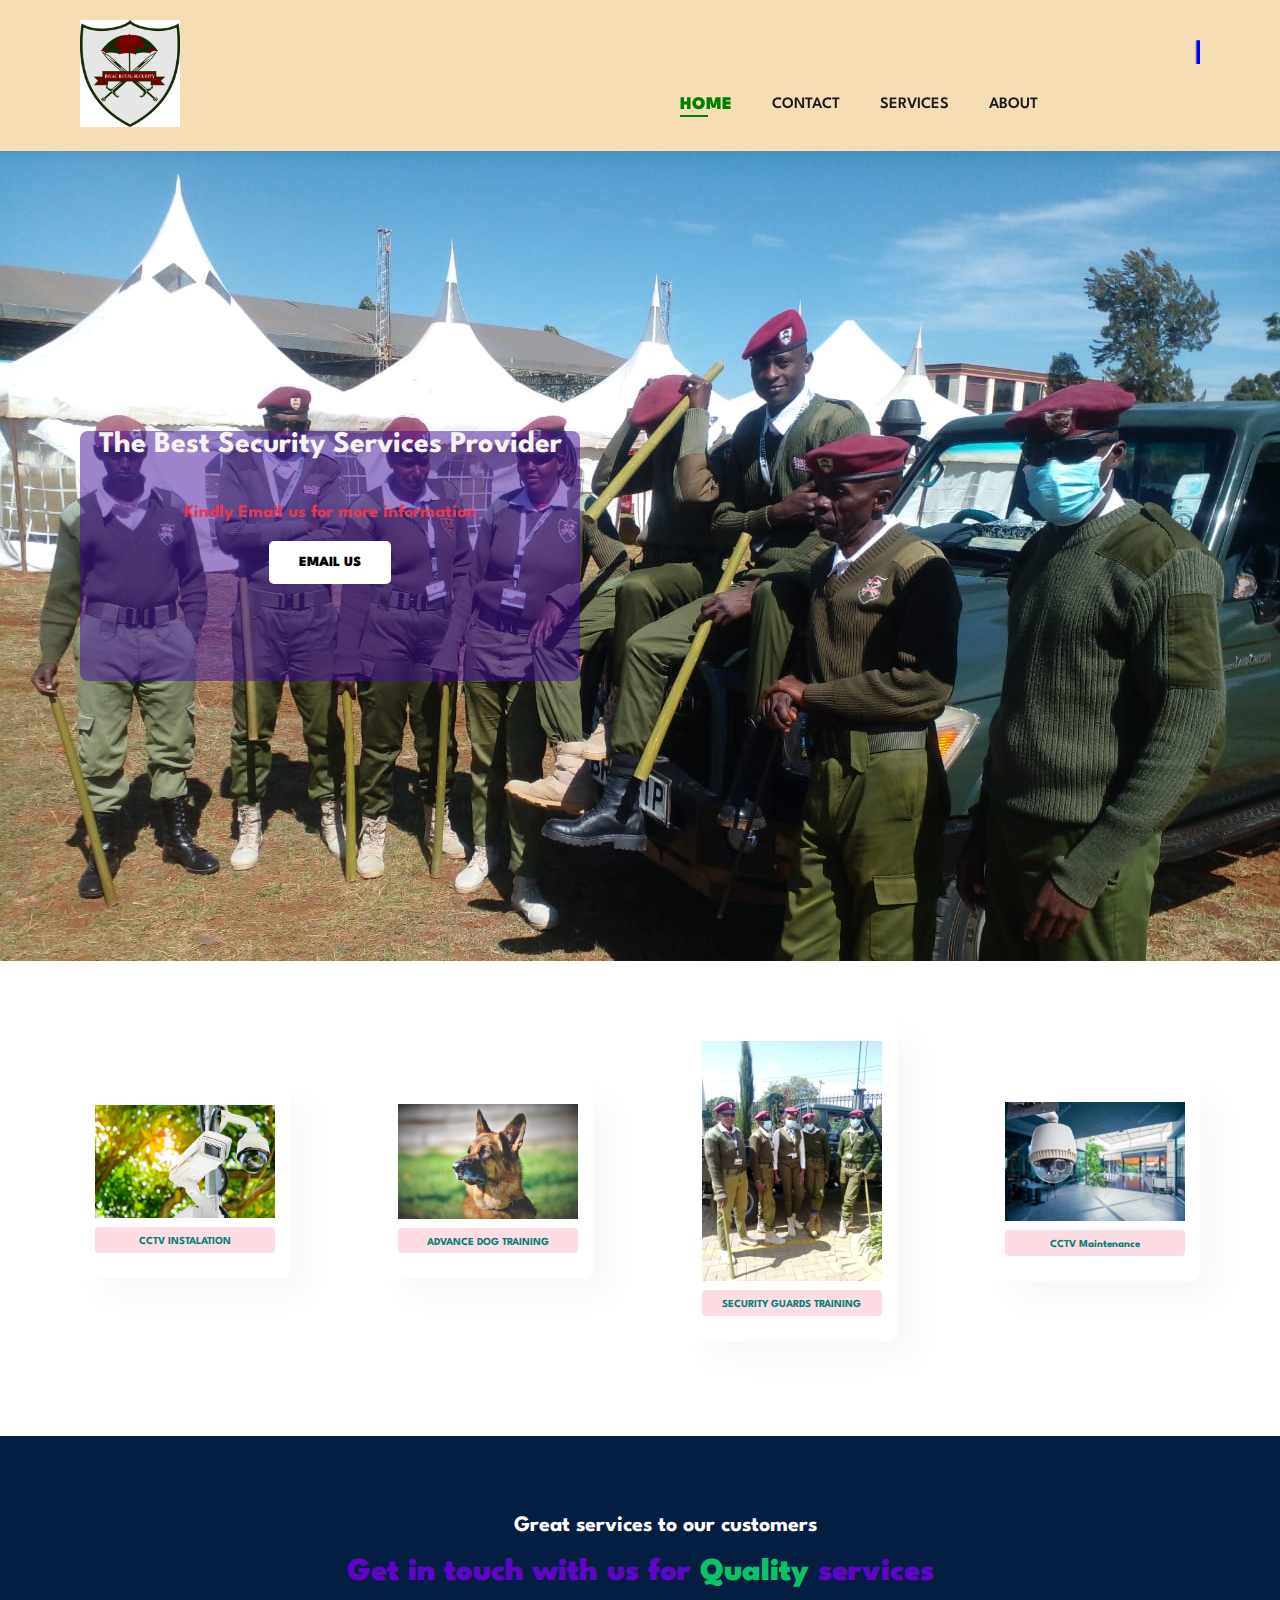
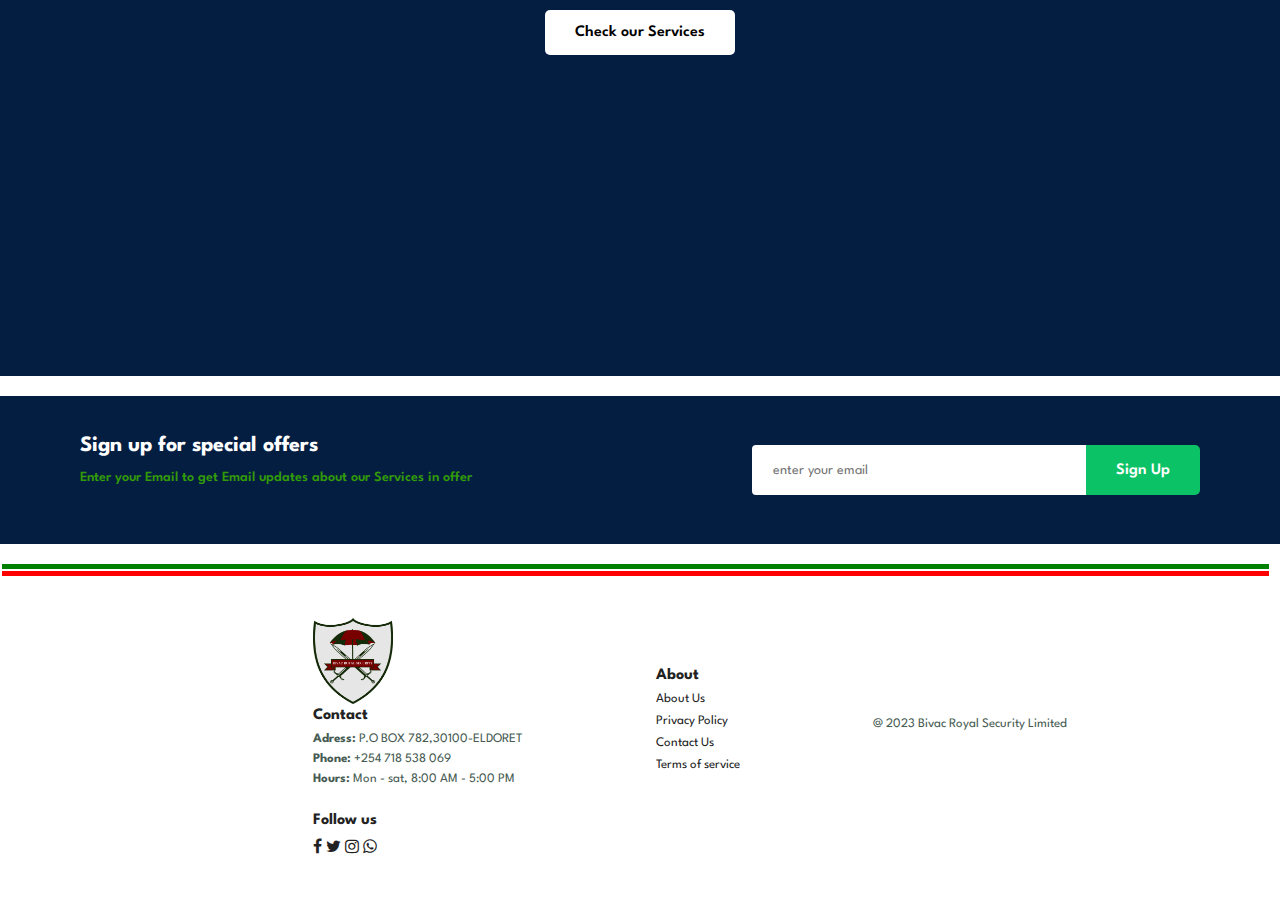
==== index.html @ 4a9f1ea0 "Add files via upload" ====
<!DOCTYPE html>
<html lang="en">
<head>
	<meta charset="UTF-8">
	<meta http-equiv="X-UA-Compatible" content="IE=edge">
	<meta name="viewport" content="width=device-width, initial-scale=1.0">
	<title>BIVAC ROYAL SECURITY SERVICES</title>
	<link rel="stylesheet" href="index.css">
	<link rel="stylesheet" href="https://cdnjs.cloudflare.com/ajax/libs/font-awesome/4.7.0/css/font-awesome.min.css">
	<link rel="stylesheet" href="https://cdnjs.cloudflare.com/ajax/libs/font-awesome/4.7.0/css/font-awesome.min.css">

</head>
<body>

	<section id="header">
	<a href="#"> <img src="images/logo.jpg" alt="logo" class="logo"> </a>
	<div>
		<marquee><h3 class="head">BIVAC ROYAL SECURITY</h3></marquee>
		<ul id="navbar">
			<li><a class="active" href="index.html">HOME</a></li>
			<li><a href="contact.html">CONTACT</a></li>
			<li><a href="services.html">SERVICES</a></li>
			<li><a href="about.html">ABOUT</a></li>
			<button id="btn"><i class="fa fa-close"></i></button>
		</ul>
	</div>
	<div id="mobile">
		<i id="bar" class="fa fa-bars"></i>
	</div>
	</section>

	<section id="hero">
	
		<class class="par">
		<H4>The Best Security Services Provider</H4>
		<p>Kindly Email us for more information</p>
		<a href="mailto:bivacsec@gmail.com"> <button>EMAIL US</button> </a>
	</class>
	</section>


	<section id="feature" class="section-p1">
		<div class="fe-box">
			<img src="images/cctv2.jpg">
			<h6>CCTV INSTALATION</h6>
		</div>
		<div class="fe-box">
			<img src="images/dog2.jpg">
			<h6>ADVANCE DOG TRAINING</h6>
		</div>
		<div class="fe-box">
			<img src="images/image2.jpeg">
			<h6>SECURITY GUARDS TRAINING</h6>
		</div>
		<div class="fe-box">
			<img src="images/cctv1.jpg">
			<h6>CCTV Maintenance</h6>
		</div>
	</section>

	<section id="banner" class="section-m1">
		<h4>Great services to our customers</h4>
		<h2>Get in touch with us for <span>Quality</span> services</h2>
		<a href="services.html"> <button class="normal">Check our Services</button> </a>
	</section>

     <section id="newsletter" class="section-p1">
		<div class="newstext">
			<h4>Sign up for special offers</h4>
			<p>Enter your Email to get Email updates about our Services in offer</p>
		</div>
		<div class="form">
			<input type="text" placeholder="enter your email">
			<button class="normal">Sign Up</button>
		</div>
	 </section>
	 <div class="zero"></div>
	 <div class="two"></div>

	 <footer class="section-p1">
		<div class="col">
			<img class="logo2" src="images/logo.jpg">
			<h4>Contact</h4>
			<p><strong>Adress: </strong >P.O BOX 782,30100-ELDORET</p>
			<p><strong>Phone:</strong>  +254 718 538 069</p>
			<p><strong>Hours:</strong> Mon - sat, 8:00 AM - 5:00 PM</p>
		
        <div class="follow">
			<h4>Follow us</h4>
			<div class="icon">
				<a href="#" class="fa fa-facebook"></a>
				<a href="#" class="fa fa-twitter"></a>
				<a href="#" class="fa fa-instagram"></a>
				<a href="https://wa.link/ylx8cw" class="fa fa-whatsapp"></a>
			</div>
		
		</div>
	</div>

	<div class="colum">
		<h4>About</h4>
		<a href="About.html">About Us</a>
		<a href="#">Privacy Policy</a>
		<a href="contact.html">Contact Us</a>
		<a href="#">Terms of service</a>
	</div>

	<div class="copyright">
		<p>@ 2023 Bivac Royal Security Limited</p>
	</div>
	 </footer>
	 
	 

	<script src="script.js"></script>
</body>
</html>
---- index.css ----
@import url("https://fonts.googleapis.com/css?family=Spartan:wght@100;200;300;400;500;600;700;800;900&display=swap");
*{
    margin: 0;
    padding: 0;
    box-sizing: border-box;
    font-family: 'spartan', sans-serif;
}
h1{
    font-size: 50px;
    line-height: 64px;
    color: #222;
}
h2{
    font-size: 46px;
    line-height: 54px;
    color: #222;
}
h4{
    font-size: 20px;
    color: #222;
    

}
h6{
    font-weight: 700;
    font-size: 12;
}
p{
    font-size: 16;
    color: #465b52;
    margin: 15px 0 20px 0;
}
.section-p1{

    padding: 40px 80px;
}
.section-m1{
    margin: 40px 0;
}
body{
    width: 100%;
}
#mobile{
    display: none;
    align-items: center;
}

#btn{
    display: none;
}
#header{
    display: flex;
    justify-content: space-between;
    align-items: center;
    padding: 20px 80px;
    background: wheat;
    box-shadow: 0 5px 15px rgb(0,0,0,0.06);
    position: sticky;
    top: 0;
    left: 0;
}
.logo{
    width: 100px;
    
}
#navbar{
    display: flex;
    justify-content: center;
    align-items: center;
}
#navbar li{
    list-style: none;
    padding: 0 20px;
    position: relative;
}
#navbar li a{
    text-decoration: none;
    font-size: 16px;
    font-weight: 600;
    color: #1a1a1a;
    transition: 0.3s ease;
}
#navbar li a:hover,
#navbar li a.active
{
    color: green;
    font-weight: 900;
    font-size: 18px;

}
#navbar li a.active::after
{
    content: "";
    width: 30%;
    height: 2px;
    background: green;
    position: absolute;
    bottom: -4px;
    left: 20px;

}
#navbar.active{
    right: 0;
}
.head{
    color: blue;
    margin-right: 300px;
    font-size: 36px;
    margin-bottom: 20px;
    padding-left: 0;
   
}


#hero{
background-image: url(images/image3.jpeg);
background-size: cover;
height: 90vh;
width: 100%;
padding: 0 80px;

display: flex;
justify-content: center;
align-items: flex-start;
flex-direction: column;
}

#hero h4{
    color: rgb(247, 242, 242);
     
    padding-bottom: 30px;
    font-weight: bold;
    font-size: 30px;
    
}
#hero p{
    color: rgb(223, 58, 86);
    font-size: 18px;
    font-weight: bold;
}

#hero button{
    font-size: 14px;
    font-weight: 900;
    padding: 15px 30px;
    color: #000;
    background-color: #fff;
    border-radius: 5px;
    cursor: pointer;
    border: none;
    outline: none;
    transition: 0.2s;
}
#hero button:hover{
    background-color: #0cc267;
    color: white;
}

.par{
    background-color: rgba(61, 12, 151, 0.5);
    border-radius: 8px;
    text-align: center;
    justify-content: center;
    width: 500px;
    height: 250px;
    
}

#feature{
    display: flex;
    align-items: center;
    justify-content: space-between;
    flex-wrap: wrap;
}

#feature .fe-box{
    width: 210px;
    text-align: center;
    padding: 25px 15px;
    box-shadow: 20px 20px 34px rgba(0,0,0,0.03);
    border: ipx solid #cce7d0;
    border-radius: 8px;
    margin: 15px 0;

}

#feature .fe-box:hover{
    box-shadow: 10px 10px 54px rgba(26, 17, 197, 1);
}

#feature .fe-box h6{
    padding: 9px 8px 6px 8px;
    line-height: 1;
    border-radius: 4px;
    color: #088178;
    background-color: #fddde4;
}
#feature .fe-box img{
    width: 100%;
    margin-bottom: 5px;
}

#banner{
    display: flex;
    
    align-items: center;
    background-color: #041e42;
    background-position: 20% 30%;
    margin-bottom: 20px;
    height: 60vh;
    flex-direction: column;
}
#banner h4{
    color: #fff;
    font-size: 22px;
    padding-left: 50px;
    margin-top: 80px;

}
#banner h2{
    color: #5f06c5;
    font-size: 32px;
    font-weight: 900;
    padding: 10px 0;

}
#banner span{
    color: #0cc267;
    

}
button.normal{
    font-size: 16px;
    font-weight: 600;
    padding: 15px 30px;
    color: #000;
    background-color: #fff;
    border-radius: 5px;
    cursor: pointer;
    border: none;
    outline: none;
    transition: 0.2s;

}
#banner button:hover{
    background-color: #0cc267;
    color: white;
}
#newsletter{
    display: flex;
    justify-content: space-between;
    align-items: center;
    background-color: #041e42;
    background-position: 20% 30%;
    margin-bottom: 20px;
}

#newsletter h4{
    font-size: 22px;
    font-weight: 700;
    color: white;
}

#newsletter p{
    font-size: 14px;
    font-weight: 600;
    color: rgb(50, 155, 8);
}

#newsletter input{
    height: 3.125rem;
    padding: 0 1.25rem;
    font-size: 14px;
    width: 100%;
    border: 1px solid transparent;
    border-radius: 4px;
    outline: none;
    border-top-right-radius: 0;
    border-bottom-right-radius: 0;
}
#newsletter button{
    background-color: #0cc267;
    color: #fff;
    white-space: nowrap;
    border-top-left-radius: 0;
    border-bottom-left-radius: 0;
}

#newsletter .form{
    display: flex;
    width: 40%;
    
}
.logo2{
    width: 80px;
}
footer{
    display: flex;
    flex-wrap: wrap;
    justify-content: space-evenly;
    margin-left: 100px;
}
footer .colum{
     display: flex;
     flex-direction: column;
     margin-top: 50px;
}

footer h4{
    font-size: 16px;
    padding-bottom: 10px;
}
footer p{
    font-size: 13px;
    margin: 0 0 8px 0;
    
    
}
footer a{
    font-size: 13px;
    text-decoration: none;
    color: #222;
    margin-bottom: 10px;
}
footer .follow{
    padding-top: 20px;
}
footer .follow i{
    color: green;
    padding-right: 4px;
    cursor: pointer;
}
.copyright{
    margin-top: 100px;
}
footer .follow i:hover,
footer a:hover{
    color: blue;
}
.zero{
    background-color: green;
    width: 99%;
    height: 5px;
    padding-left: 10px;
    margin: 2px;

}
.two{
    background-color: red;
    width: 99%;
    height: 5px;
    padding-left: 10px;
    margin: 2px;

}



/* media Quary */


@media (max-width:799px)
/* home page */
{
    #navbar{
        display: flex;
        flex-direction: column;
        align-items: flex-start;
        justify-content: flex-start;
        position: fixed;
        top: 0;
        right: -300px;
        height: 100vh;
        width: 300px;
        background-color: #cce7d0;
        box-shadow: 0 40px 60px rgba(0,0,0,0.1);
        padding: 80px 0 0 10px;
        transition: 0.3s;
    }
    #navbar li{
        margin-bottom: 20px;
    }
  #mobile{
    display: flex;
    align-items: center;

    }
    #mobile i{
        color: rgb(0, 17, 255);
        font-size: 24px;
        padding-left: 20px;
    }
    #btn{
        position: absolute;
        top: 30px;
        left: 30px;
        color: red;
        font-size: 24px;
        display: initial;
    }
    #hero{
        height: 70vh;
        padding: 0 80px;
        background-position: left 30% right 30%;

    }
    #banner{
        height: 30vh;
    }
    #newsletter .form{
        width: 80%;
        
    }
    #newsletter{
        flex-direction: column;
    }

    
   

}

@media (max-width:477px) {
    #header{
        padding: 8px 20px;

    }
    #header .head{
        font-size: 16px;
        padding-left: 40px;
        
        word-wrap: initial;
        white-space: nowrap;
    }
    #header .logo{
        width: 70px;
        padding-left: 0;
    }
    #hero{
        padding: 0 20px;
        background-position: 55%;
       
        
        
    }
    #hero h4{
        font-size: 18px;
        padding-left: 0px;
        
    }
    #banner{
        height: 50vh;
    }
    #newsletter .form{
        width: 150%;  
    }
    #hero .par{
        margin-left: 0;
        width: 100%;
        height: 190px;
    }
   footer .copyright{
    text-align: start;
   }

   /*about page */
   #about-head{
    flex-direction: column;
    padding: 9px;
    

   }
   #about-head img{
    width: 100%;
    margin-top: 20px;
   }
   #about-head h2{
    white-space: nowrap;
    font-size: 20px;
   }
   #about-head .div1{
    padding-left: 0px;
   }
   #about-us .video {
    width: 100%;
    margin-top: 1px;
    border-radius: 10px;
    padding: 0;
    height: 100%;
 }
   #about-us h1{
    font-size: 23px;
   }


   /* service page */

.about-header h2{
   font-size: 24px;
   margin-bottom: 5px;
}


}
/* end of media Quary */

/* ABOUT PAGE */
 #page-header.about-header{
    background-image: url("images/abouth.jpg");
    width: 100%;
    height: 150px;
   padding-top: 20px;
 }
 #page-header h2{
    color: #fff;
    text-align: center;
    
 }
#page-header p{
    color: #fff;
    text-align: center;
}

 #about-head img{
      width: 50%;
      height: auto;
 }
 #about-head{
    display: flex;
    align-items: center;
 }
 #about-head h2{
    background-color: blue;
    color: white;
    border-radius: 6px;
    text-align: center;
 }
 #about-head div{
    padding-left: 40px;
    padding-top: 30px;
 }
 #about-us{
    text-align: center;
 }
 #about-us .video video{
    width: 70%;
    height: 100%;
    margin-top: 30px;
    border-radius: 20px;
 }
 #mission{
    display: flex;
    align-items: center;
    justify-content: space-evenly;
    flex-wrap: wrap;
    background-color: rgba(0,0,0,0.03);
    
}

#mission .fe-box{
    width: 210px;
    text-align: center;
    padding: 25px 15px;
    box-shadow: 20px 20px 34px rgba(0,0,0,0.01);
    border: ipx solid #cce7d0;
    border-radius: 8px;
    

}

#mission .fe-box:hover{
    box-shadow: 10px 10px 54px rgba(26, 17, 197, 1);
}

#mission .fe-box h3{
    padding: 9px 8px 6px 8px;
    line-height: 1;
    border-radius: 4px;
    color: #088178;
    background-color: #fddde4;
}
#misssion .fe-box img{
    width: 100%;
    margin-bottom: 5px;
}
#about-us h1{
    text-decoration: underline;
    color: #d10b85;
}


/* contact page */
#contact-details{
    display: flex;
    align-items: center;
    justify-content: space-between;
}
#contact-details li{
    list-style: none;
    margin-bottom: 40px;

}
#contact-details span{
    color: blue;
    font-size: 18px;
}
#contact-details h3{
    margin-bottom: 20px;
    margin-top: 10px;
    
}
#contact-details h2{
    font-size: 22px;
}
#contact-details .map{
    width: 60%;
    height: 400px;

}
#contact-details .map iframe{
    width: 100%;
    height: 100%;
}
#form-details{
    display: flex;
    flex-direction: row;
    justify-content: space-between;
    margin: 30px;
    padding: 80px;
    border: 1px solid #088178;
    
    width: 80%px;
    
    
}
#form-details form{
    width: 65%;
    display: flex;
    flex-direction: column;
    align-items: flex-start;

}
#form-details form span{
    font-size: 14px;
}
#form-details form h2{
    font-size: 26px;
    line-height: 35px;
    padding: 20px 0;
}
#form-details form input,#form-details form textarea
{
    width: 100%;
    padding: 12px 15px;
    outline: none;
    margin-bottom: 20px;
    border: 1px solid #088178;
}
#form-details form button{
    background-color: #0cc267;
    color: #fff;
    margin-bottom: 20px;
}
#form-details .people{
    padding-bottom: 25px;
    
}
#form-details .people img{
    width: 65px;
    height: 65px;
    object-fit: cover;
    margin-right: 15px;
    border-radius: 50px;
}
#form-details .people div p{
    margin: 0;
    font-size: 13px;
    line-height: 25px;
}
#form-details .people p span{
    display: block;
    font-size: 16px;
    font-weight: 700;
    color: green;
}
#form-details .people{
    padding-bottom: 25px;
    display: flex;
    flex-direction: row;
    align-items: flex-start; 
    padding-left: 25px;
    margin-top: 40px;
}
#form-details .people div{
    padding-bottom: 25px;
    display: flex;
    align-items: flex-start;
    
}


/* service  page */
#services{
    margin-left: 20px;
    padding-top: 20px;
    
}
.check{
background-color: rgba(0,0,0,0.1);
border-radius: 5px;
padding-left: 10%;

}
 .check h1{
font-size: 26px;
}
.check h1 a{
    text-decoration: none;
    background-color: blue;
    color: white;
    border-radius: 4px;
    height: 20px;
    padding: 5px;
}

#services .service-head{
    background-image: url("images/image41.jpeg");
    width: 100%;
    background-size: cover;
    height: 100vh;
   padding: 0 80px;
   display: flex;
   justify-content: flex-start;
   align-items: flex-start;
   flex-direction: column;
   background-repeat: no-repeat;
   margin-bottom: 20px;
    
}
#services img{
    width: 210px;
    text-align: center;
    padding: 25px 15px;
    box-shadow: 20px 20px 34px rgba(0,0,0,0.03);
    border: 1px solid #cce7d0;
    border-radius: 8px;
    margin: 15px 0;

}
#services img:hover{
    box-shadow: 10px 10px 54px rgba(26, 17, 197, 1);
    
}

#services h2{
    font-size: 26px;
    color: blue;
   margin-bottom: 10px;
   text-align: center;
   font-weight: 900;
   text-decoration: underline;
    
}
#services .service-head {
    font-weight: 600;
    color: rgb(221, 60, 60);
}
#services .services-list{
    background-color: grey;
    margin: 5px;
    width: 90%;
    margin-left: 15px;
}
#services .services-list h4{
    color: white;
    padding-top: 10px;
    padding-left: 10px;
    padding-bottom: 5px;
    background-color: blue;
    width: 70%;
    border-radius: 6px;
}
#services .services-list p{
    font-weight: 600;
    color: white;
}

/* media query contact page */

@media (max-width:477px){
#contact-details{
    display: block;
   padding-left: 10px;
   
   
    
}
#contact-details li{
    list-style: none;
    margin-bottom: 20px;

}
#contact-details span{
    color: blue;
    font-size: 18px;
    padding: 0;
}
#contact-details h3{
    margin-bottom: 10px;
    margin-top: 10px;
    
}
#contact-details h2{
    font-size: 18px;
    line-height: 24px;
}
#contact-details .map{
    width: 100%;
    height: 250px;

}
#contact-details .map iframe{
    width: 100%;
    height: 100%;
}
#form-details{
    display: block;
    flex-direction: column;
    margin: 5px;
    padding: 10px;
    
    
    
    
}
#form-details form{
  width: 100%;
  margin: 0;
}
#form-details form span{
    font-size: 14px;
}
#form-details form h2{
    font-size: 22px;
    line-height: 30px;
    padding: 16px 0;
}
#form-details form input,#form-details form textarea
{
    width: 95%;
    padding: 9px 10px;
    outline: none;
    margin-bottom: 20px;
    border: 1px solid #088178;
    
}
#form-details form button{
    background-color: #0cc267;
    color: #fff;
    margin-bottom: 20px;
}
#form-details .people{
    padding-bottom: 25px;
    
}
#form-details .people img{
    width: 65px;
    height: 65px;
    object-fit: cover;
    margin-right: 15px;
    border-radius: 50px;
}
#form-details .people div p{
    margin: 0;
    font-size: 13px;
    line-height: 25px;
}
#form-details .people p span{
    display: block;
    font-size: 16px;
    font-weight: 700;
    color: green;
}
#form-details .people{
    padding-bottom: 10px;
    display: flex;
    flex-direction: row;
    align-items: flex-start; 
    padding-left: 25px;
    margin-top: 20px;
}
#form-details .people div{
    padding-bottom: 25px;
    display: flex;
    align-items: flex-start; 
}
#about-us .video{
    width: 100%;
}

.check h1{
    font-size: 20px;
    line-height: 40px;
    
    }
    .check h1 a{
        text-decoration: none;
        background-color: blue;
        color: white;
        border-radius: 4px;
        height: 20px;
        padding: 5px;
    }
    #services h2 {
        font-size: 22px;
        margin-bottom: 5px;
        text-align: center;
        white-space: nowrap;
    }
   

}

@media (max-width:799px){

    #contact-details{
        display: block;
       padding-left: 20px;
       
       
        
    }
    #contact-details li{
        list-style: none;
        margin-bottom: 20px;
    
    }
    #contact-details span{
        color: blue;
        font-size: 18px;
        padding: 0;
    }
    #contact-details h3{
        margin-bottom: 10px;
        margin-top: 10px;
        
    }
    #contact-details h2{
        font-size: 18px;
        line-height: 24px;
    }
    #contact-details .map{
        width: 100%;
        height: 300px;
    
    }
    #contact-details .map iframe{
        width: 100%;
        height: 100%;
    }
    #form-details{
        display: block;
        flex-direction: column;
        margin: 5px;
        padding: 10px; 
        
    }
    #form-details form{
      width: 100%;
      margin: 0;
    }
    #form-details form span{
        font-size: 14px;
    }
    #form-details form h2{
        font-size: 22px;
        line-height: 30px;
        padding: 16px 0;
    }
    #form-details form input,#form-details form textarea
    {
        width: 95%;
        padding: 9px 10px;
        outline: none;
        margin-bottom: 20px;
        border: 1px solid #088178;
        
    }
    #form-details form button{
        background-color: #0cc267;
        color: #fff;
        margin-bottom: 20px;
    }
    #form-details .people{
        padding-bottom: 25px;
        
    }
    #form-details .people img{
        width: 65px;
        height: 65px;
        object-fit: cover;
        margin-right: 15px;
        border-radius: 50px;
    }
    #form-details .people div p{
        margin: 0;
        font-size: 13px;
        line-height: 25px;
    }
    #form-details .people p span{
        display: block;
        font-size: 16px;
        font-weight: 700;
        color: green;
    }
    #form-details .people{
        padding-bottom: 10px;
        display: flex;
        flex-direction: row;
        align-items: flex-start; 
        padding-left: 25px;
        margin-top: 20px;
    }
    #form-details .people div{
        padding-bottom: 25px;
        display: flex;
        align-items: flex-start; 
    }
    footer {
        display: flex;
        flex-wrap: nowrap;
        flex-direction: column;
        justify-content: space-evenly;
        margin-left: 100px;
    }
    #about-us .video{
        width: 100%;
    }
    #about-us{
        padding: 0;
        margin: 0;
    }
}

/* terms page */
#page-header.terms-header{
    background-image: url("images/abouth.jpg");
    width: 100%;
    height: 150px;
   padding-top: 20px;
 }
 #page-header h2{
    color: #fff;
    text-align: center;
    
 }
#page-header p{
    color: #fff;
    text-align: center;
}

 #terms-head img{
      width: 500px;
      border-radius: 10px;
      height: 200;
      
 }
 #terms-head{
    display: flex;
    align-items: center;
 }
 #terms-head h2{
    background-color: blue;
    color: white;
    border-radius: 6px;
    text-align: center;
 }
 #terms-head div{
    padding-left: 40px;
    padding-top: 30px;
 }
 #about-us{
    text-align: center;
 }
 #program-work{
    padding: 80px;
    background-color: rgba(82, 240, 142, 0.3);
    padding-top: 10px;
    
 }
 #program-work h2{
    text-align: center;
    color: palevioletred;
 }
 #program-work h5{
 color: rgb(244, 244, 248);
 padding-left: 200px;
 background-color: #e973bc;
 width: 40%;
 padding: 10px;
 border-radius: 6px;
 }
 #program-work p{
    color: #000;
    font-weight: 600;
 }

 /* terms media query */

 @media (max-width:799px){
    
    #page-header.terms-header{
        width: 100%;
        height: 150px;
       padding-top: 10px;
     }
     #page-header h2{
        color: #fff;
        text-align: center;
        
     }
    #page-header p{
        color: #fff;
        text-align: center;
    }
    
     #terms-head img{
          width: 400px;
          border-radius: 10px;
          height: 200;
          margin-top: 10px;
          
     }
     #terms-head{
        display: block;
        margin: 0;
        padding: 0;
        
     }
     #terms-head h2{
        padding: 0;
        width: 90%;
        margin-bottom: 10px;
     }
     #terms-head p{
        width: 90%;
     
     }
    
     #program-work{
        padding: 0;
        background-color: rgba(82, 240, 142, 0.3);
        padding-top: 10px;
        
     }
     #program-work h2{
        text-align: flex-start;
        color: palevioletred;
        width: 90%;
        padding-left: 0;
        font-size: 26px;
     }
     #program-work h5{
     color: rgb(244, 244, 248);
     padding-left: 200px;
     background-color: #e973bc;
     width: 60%;
     padding: 10px;
     border-radius: 6px;
     }
     #program-work p{
        color: #000;
        font-weight: 600;
        align-items: center;
        width: 90%;
     }
 }

 @media (max-width:477px){
    #terms-head h2{
        padding: 2px;
        width: 100%;
        margin-bottom: 10px;
     }
     #terms-head p{
        width: 100%;
        padding-left: 20px;
     
     }
    
     #program-work{
        padding: 20px;
        padding-top: 10px;
        
     }
     #program-work h2{
        text-align: flex-start;
        color: palevioletred;
        width: 100%;
        padding-left: 9px;
        font-size: 26px;
     }
     #program-work h5{
     color: rgb(244, 244, 248);
     padding-left: 20px;
     background-color: #e973bc;
     width: 90%;
     padding: 10px;
     border-radius: 6px;
     }
     #program-work p{
        color: #000;
        font-weight: 600;
        align-items: center;
        width: 100%;
     }
     #terms-head img{
        width: 300px;
        border-radius: 20px;
        padding-left: 50px;
        margin-top: 10px;
     }    
 }
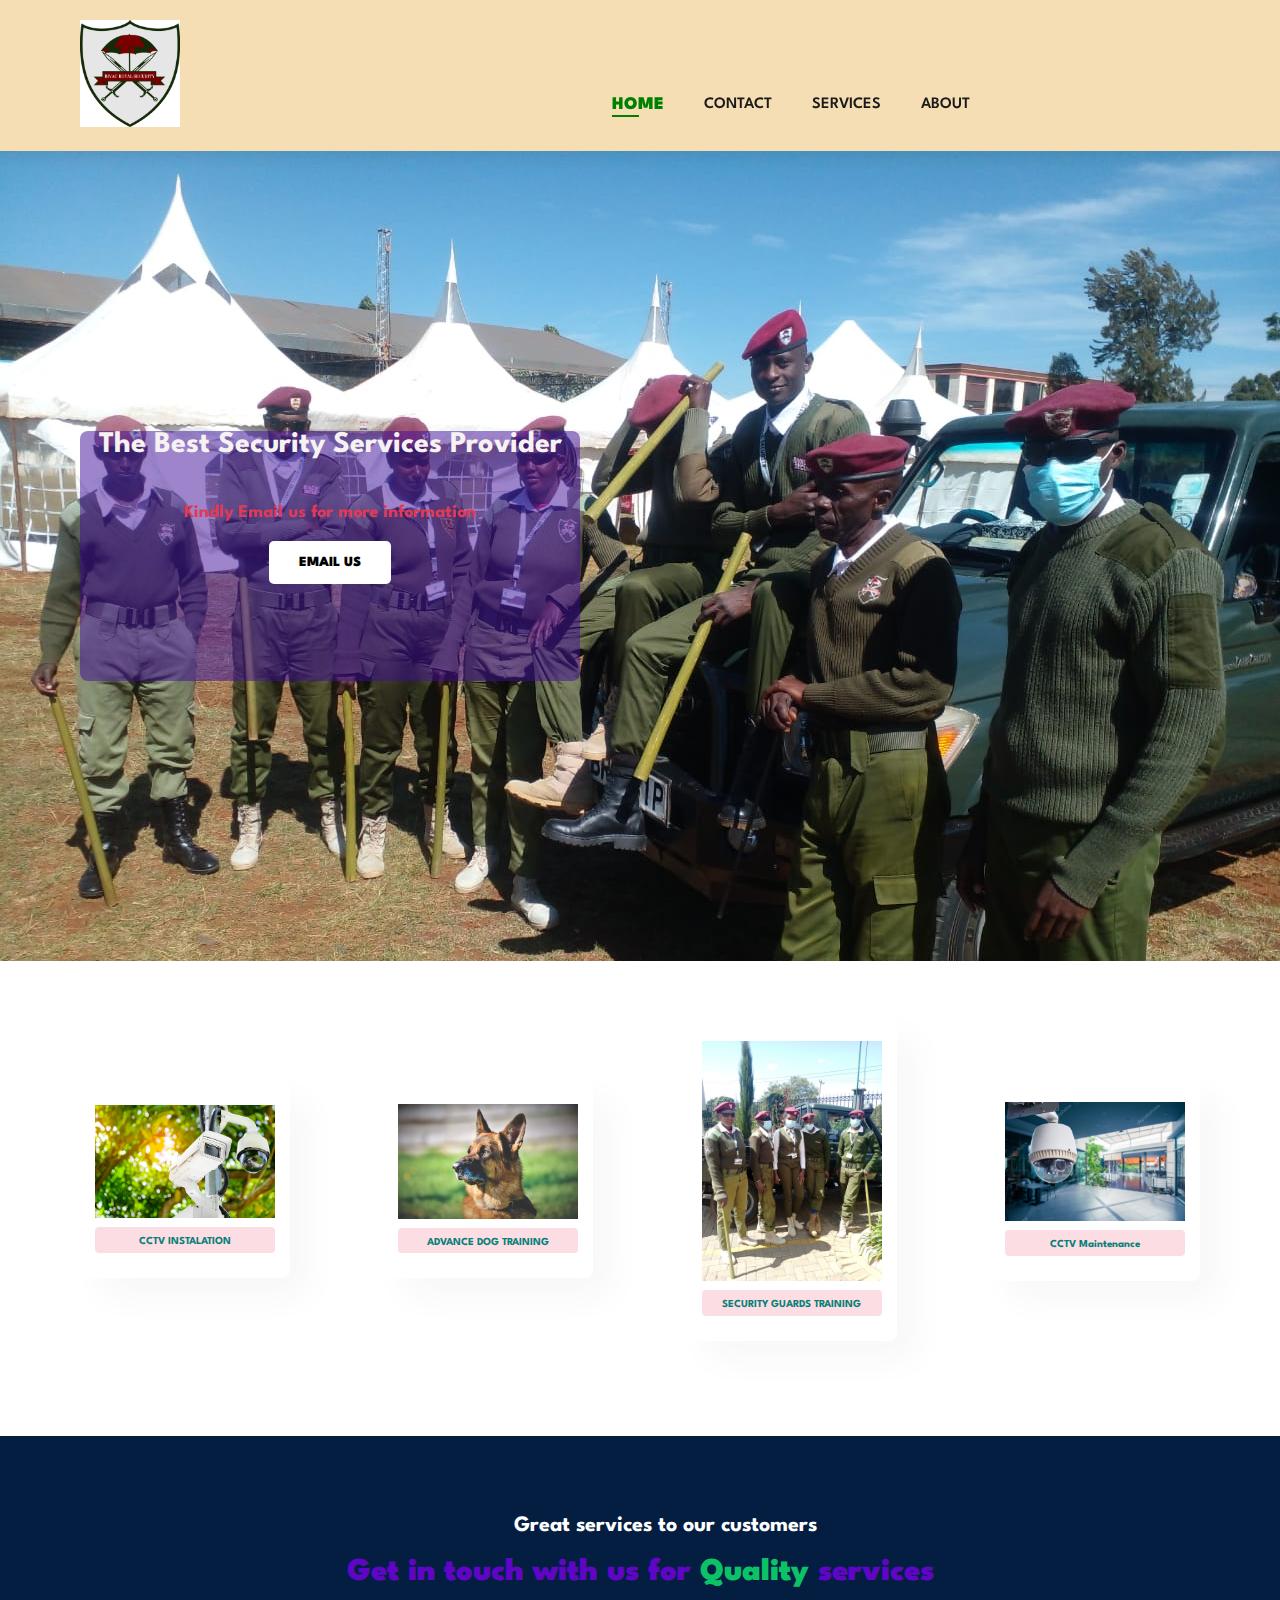
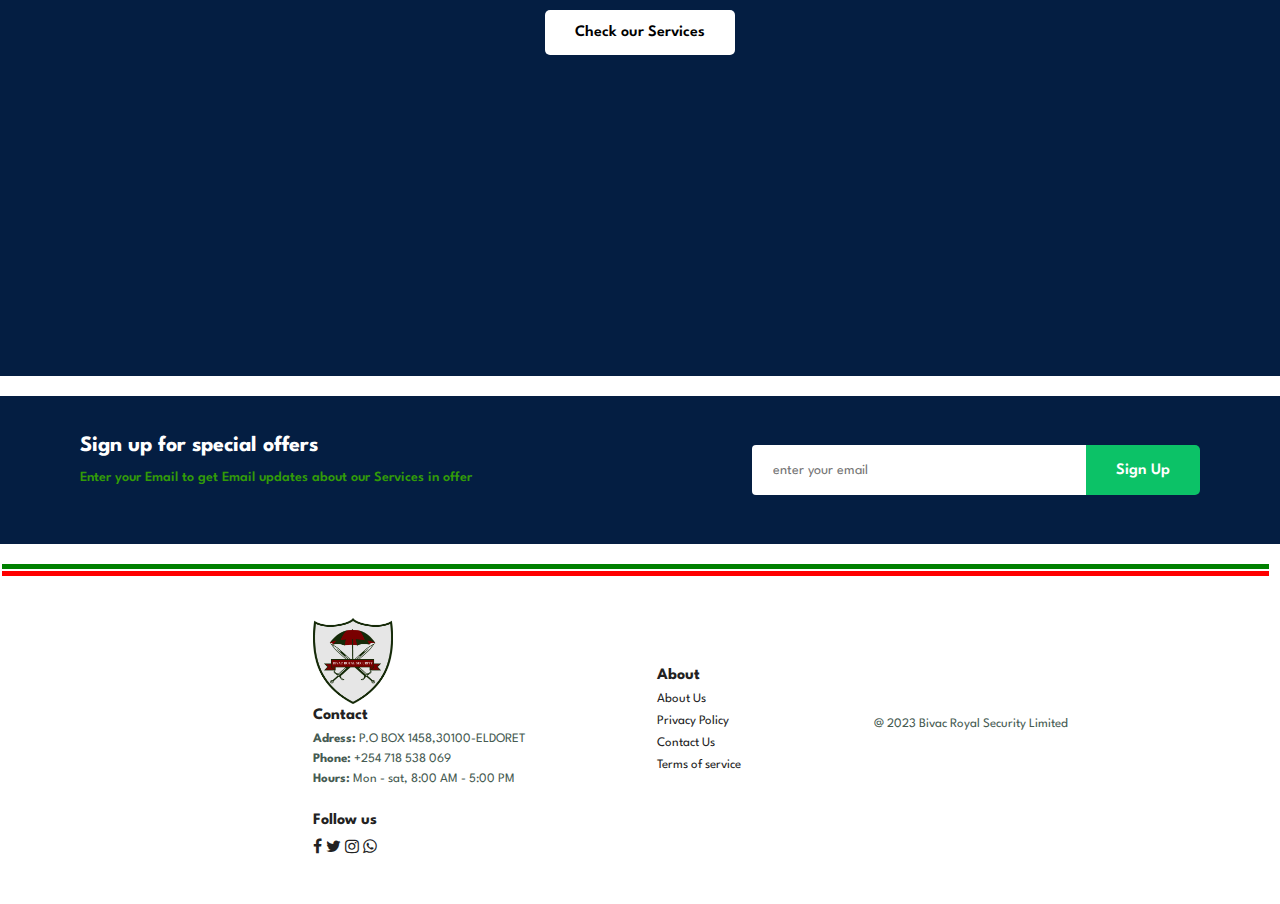
==== commit 09dd8a16: "Update index.html" ====
--- a/index.html
+++ b/index.html
@@ -4,7 +4,7 @@
 	<meta charset="UTF-8">
 	<meta http-equiv="X-UA-Compatible" content="IE=edge">
 	<meta name="viewport" content="width=device-width, initial-scale=1.0">
-	<title>BIVAC ROYAL SECURITY SERVICES</title>
+	<title>BIVAC ROYAL SECURITY LIMITED</title>
 	<link rel="stylesheet" href="index.css">
 	<link rel="stylesheet" href="https://cdnjs.cloudflare.com/ajax/libs/font-awesome/4.7.0/css/font-awesome.min.css">
 	<link rel="stylesheet" href="https://cdnjs.cloudflare.com/ajax/libs/font-awesome/4.7.0/css/font-awesome.min.css">
@@ -15,7 +15,7 @@
 	<section id="header">
 	<a href="#"> <img src="images/logo.jpg" alt="logo" class="logo"> </a>
 	<div>
-		<marquee><h3 class="head">BIVAC ROYAL SECURITY</h3></marquee>
+		<marquee><h3 class="head">BIVAC ROYAL SECURITY LIMITED</h3></marquee>
 		<ul id="navbar">
 			<li><a class="active" href="index.html">HOME</a></li>
 			<li><a href="contact.html">CONTACT</a></li>
@@ -81,7 +81,7 @@
 		<div class="col">
 			<img class="logo2" src="images/logo.jpg">
 			<h4>Contact</h4>
-			<p><strong>Adress: </strong >P.O BOX 782,30100-ELDORET</p>
+			<p><strong>Adress: </strong >P.O BOX 1458,30100-ELDORET</p>
 			<p><strong>Phone:</strong>  +254 718 538 069</p>
 			<p><strong>Hours:</strong> Mon - sat, 8:00 AM - 5:00 PM</p>
 		
@@ -114,4 +114,4 @@
 
 	<script src="script.js"></script>
 </body>
-</html>+</html>
